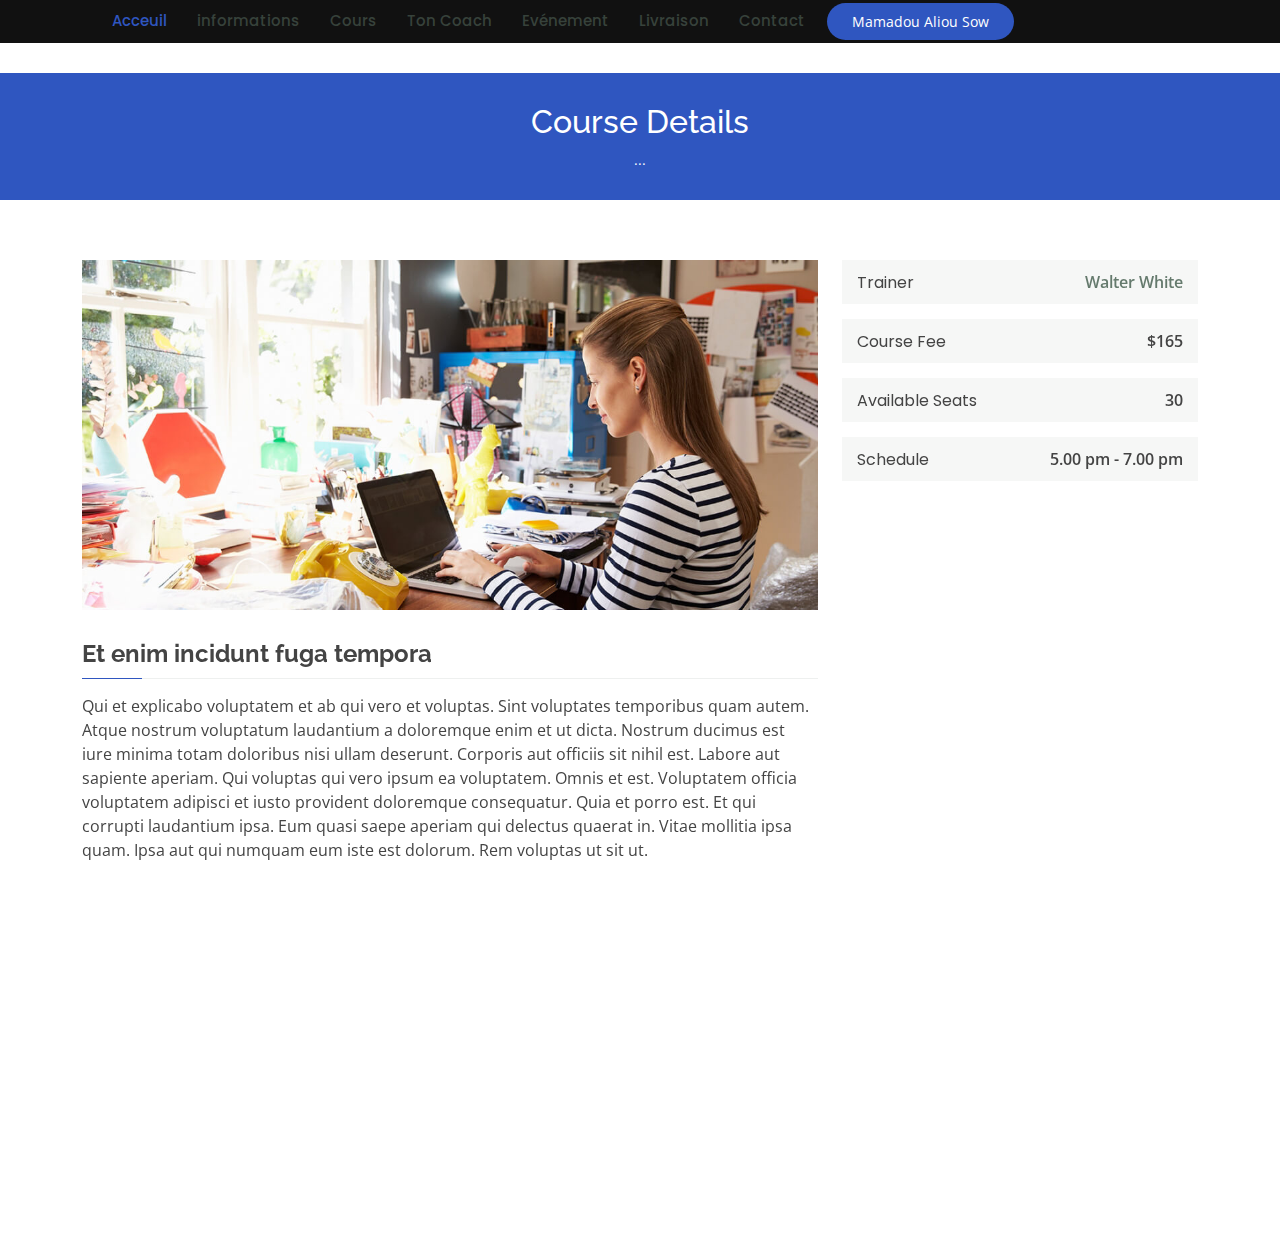
==== course-details.html @ 2ec9f380 "Initial commit" ====
<!DOCTYPE html>
<html lang="en">

<head>
  <meta charset="utf-8">
  <meta content="width=device-width, initial-scale=1.0" name="viewport">

  <title>Course Details - Mentor Bootstrap Template</title>
  <meta content="" name="description">
  <meta content="" name="keywords">

  <!-- Favicons -->
  <link href="assets/img/JunshTech Logo.png" rel="icon">

  <!-- Google Fonts -->
  <link href="https://fonts.googleapis.com/css?family=Open+Sans:300,300i,400,400i,600,600i,700,700i|Raleway:300,300i,400,400i,500,500i,600,600i,700,700i|Poppins:300,300i,400,400i,500,500i,600,600i,700,700i" rel="stylesheet">

  <!-- Vendor CSS Files -->
  <link href="assets/vendor/animate.css/animate.min.css" rel="stylesheet">
  <link href="assets/vendor/aos/aos.css" rel="stylesheet">
  <link href="assets/vendor/bootstrap/css/bootstrap.min.css" rel="stylesheet">
  <link href="assets/vendor/bootstrap-icons/bootstrap-icons.css" rel="stylesheet">
  <link href="assets/vendor/boxicons/css/boxicons.min.css" rel="stylesheet">
  <link href="assets/vendor/remixicon/remixicon.css" rel="stylesheet">
  <link href="assets/vendor/swiper/swiper-bundle.min.css" rel="stylesheet">

  <!-- Template Main CSS File -->
  <link href="assets/css/style.css" rel="stylesheet">

  
</head>

<body>

  <!-- ======= Header ======= -->
  <header id="header" class="fixed-top ">
    <div class="container d-flex align-items-center"> 
      <nav id="navbar" class="navbar">
        <ul>
          <li><a class="active" href="index.html">Acceuil</a></li>
          <li><a href="about.html">informations</a></li>
          <li><a href="courses.html">Cours</a></li>
          <li><a href="trainers.html">Ton Coach</a></li>
          <li><a href="events.html">Evénement</a></li>
          <li><a href="livraison.html">Livraison</a></li>
          <li><a href="contact.html">Contact</a></li>
        </ul>
        <i class="bi bi-list mobile-nav-toggle"></i>
      </nav><!-- .navbar -->

      <a href="about.html" class="get-started-btn">Mamadou Aliou Sow</a>

    </div>
  </header><!-- End Header -->


  <main id="main">

    <!-- ======= Breadcrumbs ======= -->
    <div class="breadcrumbs" data-aos="fade-in">
      <div class="container">
        <h2>Course Details</h2>
        <p>... </p>
      </div>
    </div><!-- End Breadcrumbs -->

    <!-- ======= Cource Details Section ======= -->
    <section id="course-details" class="course-details">
      <div class="container" data-aos="fade-up">

        <div class="row">
          <div class="col-lg-8">
            <img src="assets/img/course-details.jpg" class="img-fluid" alt="">
            <h3>Et enim incidunt fuga tempora</h3>
            <p>
              Qui et explicabo voluptatem et ab qui vero et voluptas. Sint voluptates temporibus quam autem. Atque nostrum voluptatum laudantium a doloremque enim et ut dicta. Nostrum ducimus est iure minima totam doloribus nisi ullam deserunt. Corporis aut officiis sit nihil est. Labore aut sapiente aperiam.
              Qui voluptas qui vero ipsum ea voluptatem. Omnis et est. Voluptatem officia voluptatem adipisci et iusto provident doloremque consequatur. Quia et porro est. Et qui corrupti laudantium ipsa.
              Eum quasi saepe aperiam qui delectus quaerat in. Vitae mollitia ipsa quam. Ipsa aut qui numquam eum iste est dolorum. Rem voluptas ut sit ut.
            </p>
          </div>
          <div class="col-lg-4">

            <div class="course-info d-flex justify-content-between align-items-center">
              <h5>Trainer</h5>
              <p><a href="#">Walter White</a></p>
            </div>

            <div class="course-info d-flex justify-content-between align-items-center">
              <h5>Course Fee</h5>
              <p>$165</p>
            </div>

            <div class="course-info d-flex justify-content-between align-items-center">
              <h5>Available Seats</h5>
              <p>30</p>
            </div>

            <div class="course-info d-flex justify-content-between align-items-center">
              <h5>Schedule</h5>
              <p>5.00 pm - 7.00 pm</p>
            </div>

          </div>
        </div>

      </div>
    </section><!-- End Cource Details Section -->

    <!-- ======= Cource Details Tabs Section ======= -->
    <section id="cource-details-tabs" class="cource-details-tabs">
      <div class="container" data-aos="fade-up">

        <div class="row">
          <div class="col-lg-3">
            <ul class="nav nav-tabs flex-column">
              <li class="nav-item">
                <a class="nav-link active show" data-bs-toggle="tab" href="#tab-1">Modi sit est</a>
              </li>
              <li class="nav-item">
                <a class="nav-link" data-bs-toggle="tab" href="#tab-2">Unde praesentium sed</a>
              </li>
              <li class="nav-item">
                <a class="nav-link" data-bs-toggle="tab" href="#tab-3">Pariatur explicabo vel</a>
              </li>
              <li class="nav-item">
                <a class="nav-link" data-bs-toggle="tab" href="#tab-4">Nostrum qui quasi</a>
              </li>
              <li class="nav-item">
                <a class="nav-link" data-bs-toggle="tab" href="#tab-5">Iusto ut expedita aut</a>
              </li>
            </ul>
          </div>
          <div class="col-lg-9 mt-4 mt-lg-0">
            <div class="tab-content">
              <div class="tab-pane active show" id="tab-1">
                <div class="row">
                  <div class="col-lg-8 details order-2 order-lg-1">
                    <h3>Architecto ut aperiam autem id</h3>
                    <p class="fst-italic">Qui laudantium consequatur laborum sit qui ad sapiente dila parde sonata raqer a videna mareta paulona marka</p>
                    <p>Et nobis maiores eius. Voluptatibus ut enim blanditiis atque harum sint. Laborum eos ipsum ipsa odit magni. Incidunt hic ut molestiae aut qui. Est repellat minima eveniet eius et quis magni nihil. Consequatur dolorem quaerat quos qui similique accusamus nostrum rem vero</p>
                  </div>
                  <div class="col-lg-4 text-center order-1 order-lg-2">
                    <img src="assets/img/course-details-tab-1.png" alt="" class="img-fluid">
                  </div>
                </div>
              </div>
              <div class="tab-pane" id="tab-2">
                <div class="row">
                  <div class="col-lg-8 details order-2 order-lg-1">
                    <h3>Et blanditiis nemo veritatis excepturi</h3>
                    <p class="fst-italic">Qui laudantium consequatur laborum sit qui ad sapiente dila parde sonata raqer a videna mareta paulona marka</p>
                    <p>Ea ipsum voluptatem consequatur quis est. Illum error ullam omnis quia et reiciendis sunt sunt est. Non aliquid repellendus itaque accusamus eius et velit ipsa voluptates. Optio nesciunt eaque beatae accusamus lerode pakto madirna desera vafle de nideran pal</p>
                  </div>
                  <div class="col-lg-4 text-center order-1 order-lg-2">
                    <img src="assets/img/course-details-tab-2.png" alt="" class="img-fluid">
                  </div>
                </div>
              </div>
              <div class="tab-pane" id="tab-3">
                <div class="row">
                  <div class="col-lg-8 details order-2 order-lg-1">
                    <h3>Impedit facilis occaecati odio neque aperiam sit</h3>
                    <p class="fst-italic">Eos voluptatibus quo. Odio similique illum id quidem non enim fuga. Qui natus non sunt dicta dolor et. In asperiores velit quaerat perferendis aut</p>
                    <p>Iure officiis odit rerum. Harum sequi eum illum corrupti culpa veritatis quisquam. Neque necessitatibus illo rerum eum ut. Commodi ipsam minima molestiae sed laboriosam a iste odio. Earum odit nesciunt fugiat sit ullam. Soluta et harum voluptatem optio quae</p>
                  </div>
                  <div class="col-lg-4 text-center order-1 order-lg-2">
                    <img src="assets/img/course-details-tab-3.png" alt="" class="img-fluid">
                  </div>
                </div>
              </div>
              <div class="tab-pane" id="tab-4">
                <div class="row">
                  <div class="col-lg-8 details order-2 order-lg-1">
                    <h3>Fuga dolores inventore laboriosam ut est accusamus laboriosam dolore</h3>
                    <p class="fst-italic">Totam aperiam accusamus. Repellat consequuntur iure voluptas iure porro quis delectus</p>
                    <p>Eaque consequuntur consequuntur libero expedita in voluptas. Nostrum ipsam necessitatibus aliquam fugiat debitis quis velit. Eum ex maxime error in consequatur corporis atque. Eligendi asperiores sed qui veritatis aperiam quia a laborum inventore</p>
                  </div>
                  <div class="col-lg-4 text-center order-1 order-lg-2">
                    <img src="assets/img/course-details-tab-4.png" alt="" class="img-fluid">
                  </div>
                </div>
              </div>
              <div class="tab-pane" id="tab-5">
                <div class="row">
                  <div class="col-lg-8 details order-2 order-lg-1">
                    <h3>Est eveniet ipsam sindera pad rone matrelat sando reda</h3>
                    <p class="fst-italic">Omnis blanditiis saepe eos autem qui sunt debitis porro quia.</p>
                    <p>Exercitationem nostrum omnis. Ut reiciendis repudiandae minus. Omnis recusandae ut non quam ut quod eius qui. Ipsum quia odit vero atque qui quibusdam amet. Occaecati sed est sint aut vitae molestiae voluptate vel</p>
                  </div>
                  <div class="col-lg-4 text-center order-1 order-lg-2">
                    <img src="assets/img/course-details-tab-5.png" alt="" class="img-fluid">
                  </div>
                </div>
              </div>
            </div>
          </div>
        </div>

      </div>
    </section><!-- End Cource Details Tabs Section -->

  </main><!-- End #main -->

 
  <!-- Vendor JS Files -->
  <script src="assets/vendor/purecounter/purecounter.js"></script>
  <script src="assets/vendor/aos/aos.js"></script>
  <script src="assets/vendor/bootstrap/js/bootstrap.bundle.min.js"></script>
  <script src="assets/vendor/swiper/swiper-bundle.min.js"></script>
  <script src="assets/vendor/php-email-form/validate.js"></script>

  <!-- Template Main JS File -->
  <script src="assets/js/main.js"></script>

</body>

</html>
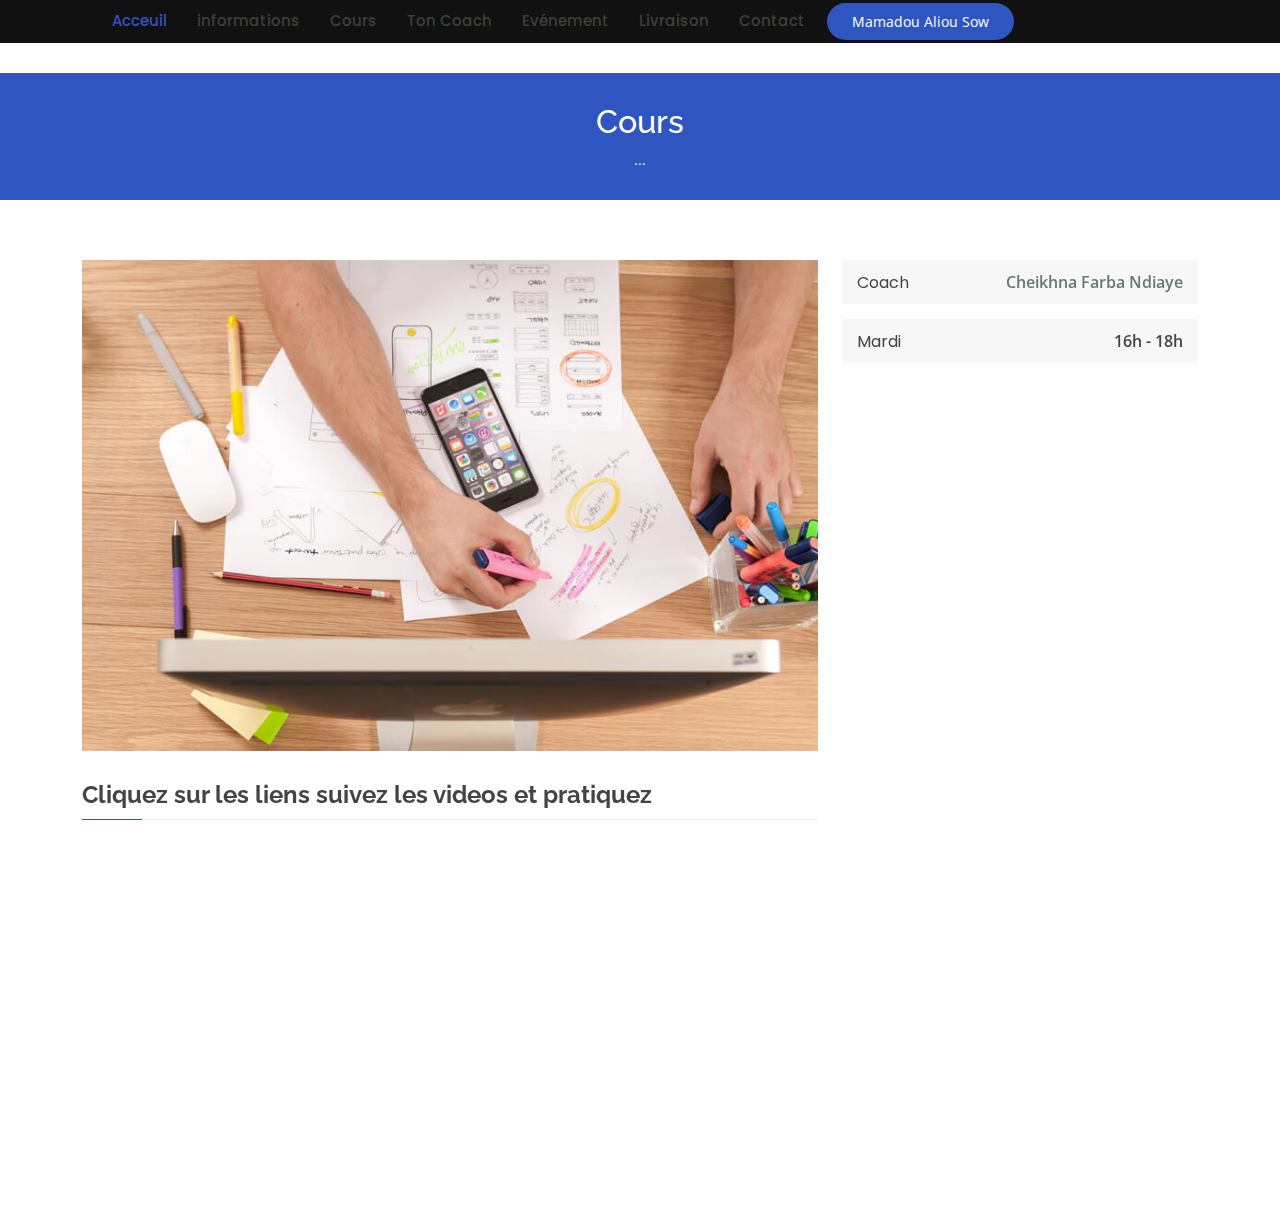
==== commit 42564c50: "Commentaire commit" ====
--- a/course-details.html
+++ b/course-details.html
@@ -5,7 +5,7 @@
   <meta charset="utf-8">
   <meta content="width=device-width, initial-scale=1.0" name="viewport">
 
-  <title>Course Details - Mentor Bootstrap Template</title>
+  <title>Cours</title>
   <meta content="" name="description">
   <meta content="" name="keywords">
 
@@ -59,7 +59,7 @@
     <!-- ======= Breadcrumbs ======= -->
     <div class="breadcrumbs" data-aos="fade-in">
       <div class="container">
-        <h2>Course Details</h2>
+        <h2>Cours</h2>
         <p>... </p>
       </div>
     </div><!-- End Breadcrumbs -->
@@ -71,40 +71,27 @@
         <div class="row">
           <div class="col-lg-8">
             <img src="assets/img/course-details.jpg" class="img-fluid" alt="">
-            <h3>Et enim incidunt fuga tempora</h3>
-            <p>
-              Qui et explicabo voluptatem et ab qui vero et voluptas. Sint voluptates temporibus quam autem. Atque nostrum voluptatum laudantium a doloremque enim et ut dicta. Nostrum ducimus est iure minima totam doloribus nisi ullam deserunt. Corporis aut officiis sit nihil est. Labore aut sapiente aperiam.
-              Qui voluptas qui vero ipsum ea voluptatem. Omnis et est. Voluptatem officia voluptatem adipisci et iusto provident doloremque consequatur. Quia et porro est. Et qui corrupti laudantium ipsa.
-              Eum quasi saepe aperiam qui delectus quaerat in. Vitae mollitia ipsa quam. Ipsa aut qui numquam eum iste est dolorum. Rem voluptas ut sit ut.
-            </p>
+            <h3>Cliquez sur les liens suivez les videos et pratiquez</h3>
+            
           </div>
           <div class="col-lg-4">
 
             <div class="course-info d-flex justify-content-between align-items-center">
-              <h5>Trainer</h5>
-              <p><a href="#">Walter White</a></p>
+              <h5>Coach</h5>
+              <p><a href="#">Cheikhna Farba Ndiaye</a></p>
             </div>
 
             <div class="course-info d-flex justify-content-between align-items-center">
-              <h5>Course Fee</h5>
-              <p>$165</p>
+              <h5>Mardi</h5>
+              <p>16h - 18h</p>
             </div>
 
-            <div class="course-info d-flex justify-content-between align-items-center">
-              <h5>Available Seats</h5>
-              <p>30</p>
-            </div>
-
-            <div class="course-info d-flex justify-content-between align-items-center">
-              <h5>Schedule</h5>
-              <p>5.00 pm - 7.00 pm</p>
-            </div>
-
           </div>
         </div>
 
       </div>
-    </section><!-- End Cource Details Section -->
+    </section>
+    <!-- End Cource Details Section -->
 
     <!-- ======= Cource Details Tabs Section ======= -->
     <section id="cource-details-tabs" class="cource-details-tabs">
@@ -114,19 +101,19 @@
           <div class="col-lg-3">
             <ul class="nav nav-tabs flex-column">
               <li class="nav-item">
-                <a class="nav-link active show" data-bs-toggle="tab" href="#tab-1">Modi sit est</a>
-              </li>
-              <li class="nav-item">
-                <a class="nav-link" data-bs-toggle="tab" href="#tab-2">Unde praesentium sed</a>
-              </li>
-              <li class="nav-item">
-                <a class="nav-link" data-bs-toggle="tab" href="#tab-3">Pariatur explicabo vel</a>
-              </li>
-              <li class="nav-item">
-                <a class="nav-link" data-bs-toggle="tab" href="#tab-4">Nostrum qui quasi</a>
-              </li>
-              <li class="nav-item">
-                <a class="nav-link" data-bs-toggle="tab" href="#tab-5">Iusto ut expedita aut</a>
+                <a class="nav-link active show" data-bs-toggle="tab" href="#tab-1">Bases HTML</a>
+              </li>
+              <li class="nav-item">
+                <a class="nav-link" data-bs-toggle="tab" href="#tab-2">Base en CSS</a>
+              </li>
+              <li class="nav-item">
+                <a class="nav-link" data-bs-toggle="tab" href="#tab-3">Pratique HTML/CSS</a>
+              </li>
+              <li class="nav-item">
+                <a class="nav-link" data-bs-toggle="tab" href="#tab-4">Bootstrap</a>
+              </li>
+              <li class="nav-item">
+                <a class="nav-link" data-bs-toggle="tab" href="#tab-5">Pratique Général</a>
               </li>
             </ul>
           </div>
@@ -135,16 +122,24 @@
               <div class="tab-pane active show" id="tab-1">
                 <div class="row">
                   <div class="col-lg-8 details order-2 order-lg-1">
-                    <h3>Architecto ut aperiam autem id</h3>
-                    <p class="fst-italic">Qui laudantium consequatur laborum sit qui ad sapiente dila parde sonata raqer a videna mareta paulona marka</p>
-                    <p>Et nobis maiores eius. Voluptatibus ut enim blanditiis atque harum sint. Laborum eos ipsum ipsa odit magni. Incidunt hic ut molestiae aut qui. Est repellat minima eveniet eius et quis magni nihil. Consequatur dolorem quaerat quos qui similique accusamus nostrum rem vero</p>
+                    <h3>Tâches N° 1  <br>
+
+                      Durée: 100h  <br>
+                      
+                      Tâche 0 : Bases de HTML5 et CSS3 <br>
+                      
+                      Suivre ce tutoriel et reproduire tous les exercices ; créer un quiz de 100 questions à la fin du cours <br>
+                      
+                      
+                    <a href="https://www.youtube.com/playlist?list=PLwLsbqvBlImHG5yeUCXJ1aqNMgUKi1NK3">Liens utiles</a>  </h3>
+                    <p class="fst-italic"></p>
                   </div>
                   <div class="col-lg-4 text-center order-1 order-lg-2">
                     <img src="assets/img/course-details-tab-1.png" alt="" class="img-fluid">
                   </div>
                 </div>
               </div>
-              <div class="tab-pane" id="tab-2">
+              <!-- <div class="tab-pane" id="tab-2">
                 <div class="row">
                   <div class="col-lg-8 details order-2 order-lg-1">
                     <h3>Et blanditiis nemo veritatis excepturi</h3>
@@ -191,7 +186,7 @@
                     <img src="assets/img/course-details-tab-5.png" alt="" class="img-fluid">
                   </div>
                 </div>
-              </div>
+              </div> -->
             </div>
           </div>
         </div>
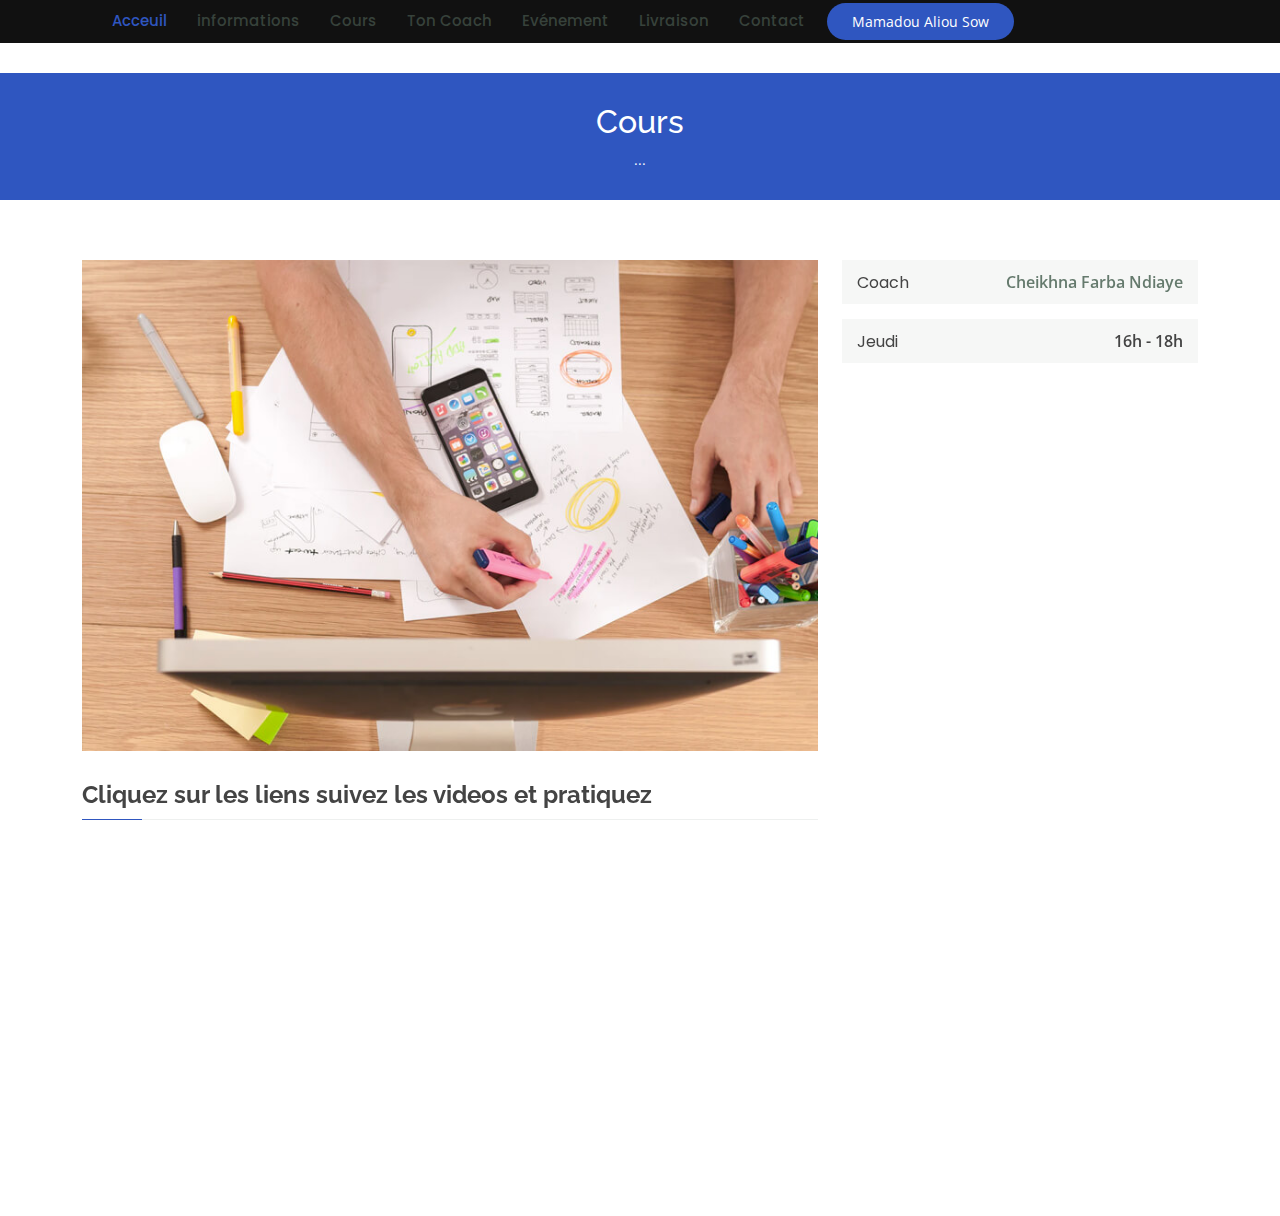
==== commit 71b34017: "Update course-details.html" ====
--- a/course-details.html
+++ b/course-details.html
@@ -82,7 +82,7 @@
             </div>
 
             <div class="course-info d-flex justify-content-between align-items-center">
-              <h5>Mardi</h5>
+              <h5>Jeudi</h5>
               <p>16h - 18h</p>
             </div>
 
@@ -209,4 +209,4 @@
 
 </body>
 
-</html>+</html>
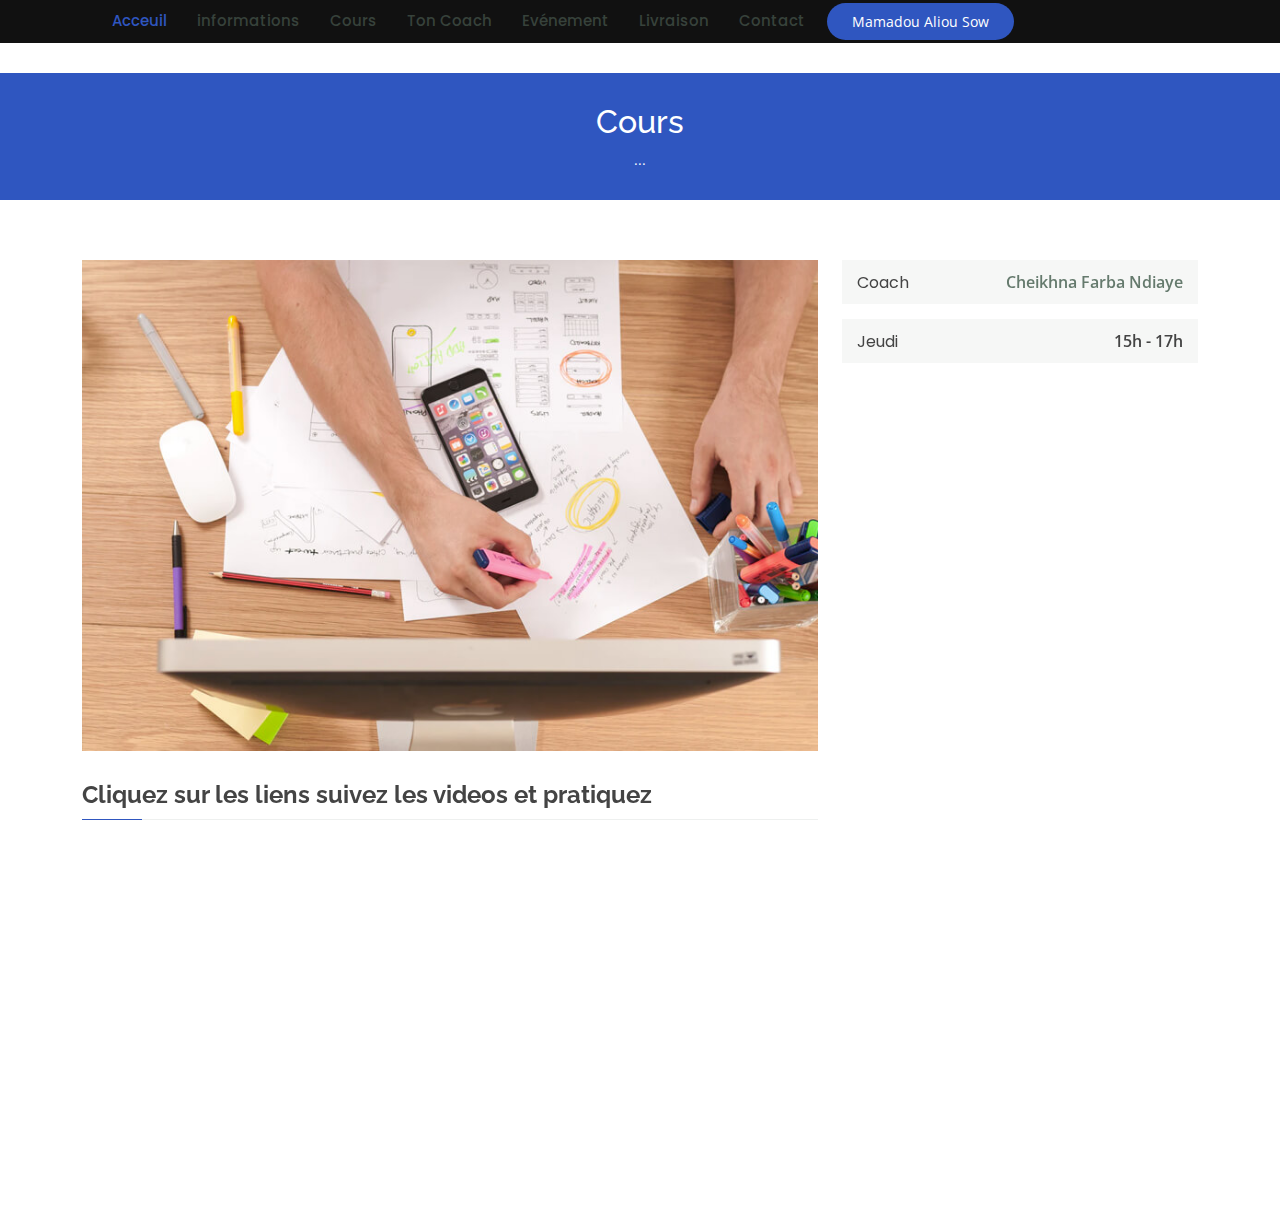
==== commit 80cd94eb: "Update course-details.html" ====
--- a/course-details.html
+++ b/course-details.html
@@ -83,7 +83,7 @@
 
             <div class="course-info d-flex justify-content-between align-items-center">
               <h5>Jeudi</h5>
-              <p>16h - 18h</p>
+              <p>15h - 17h</p>
             </div>
 
           </div>
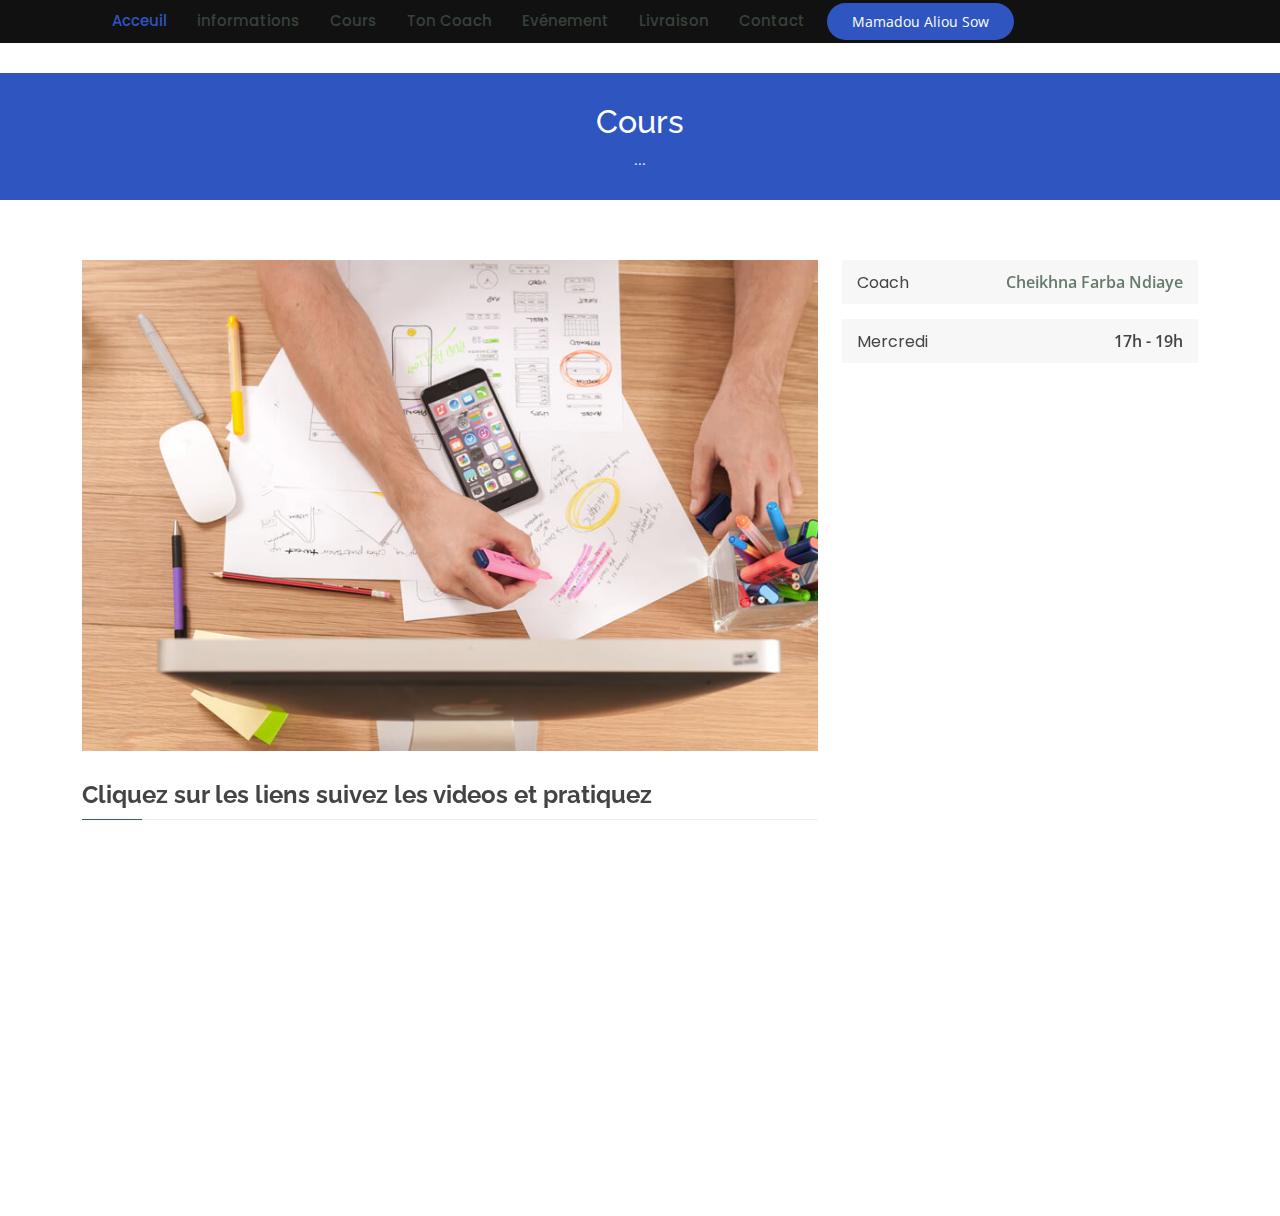
==== commit 204f2faa: "Update course-details.html" ====
--- a/course-details.html
+++ b/course-details.html
@@ -82,8 +82,8 @@
             </div>
 
             <div class="course-info d-flex justify-content-between align-items-center">
-              <h5>Jeudi</h5>
-              <p>15h - 17h</p>
+              <h5>Mercredi</h5>
+              <p>17h - 19h</p>
             </div>
 
           </div>
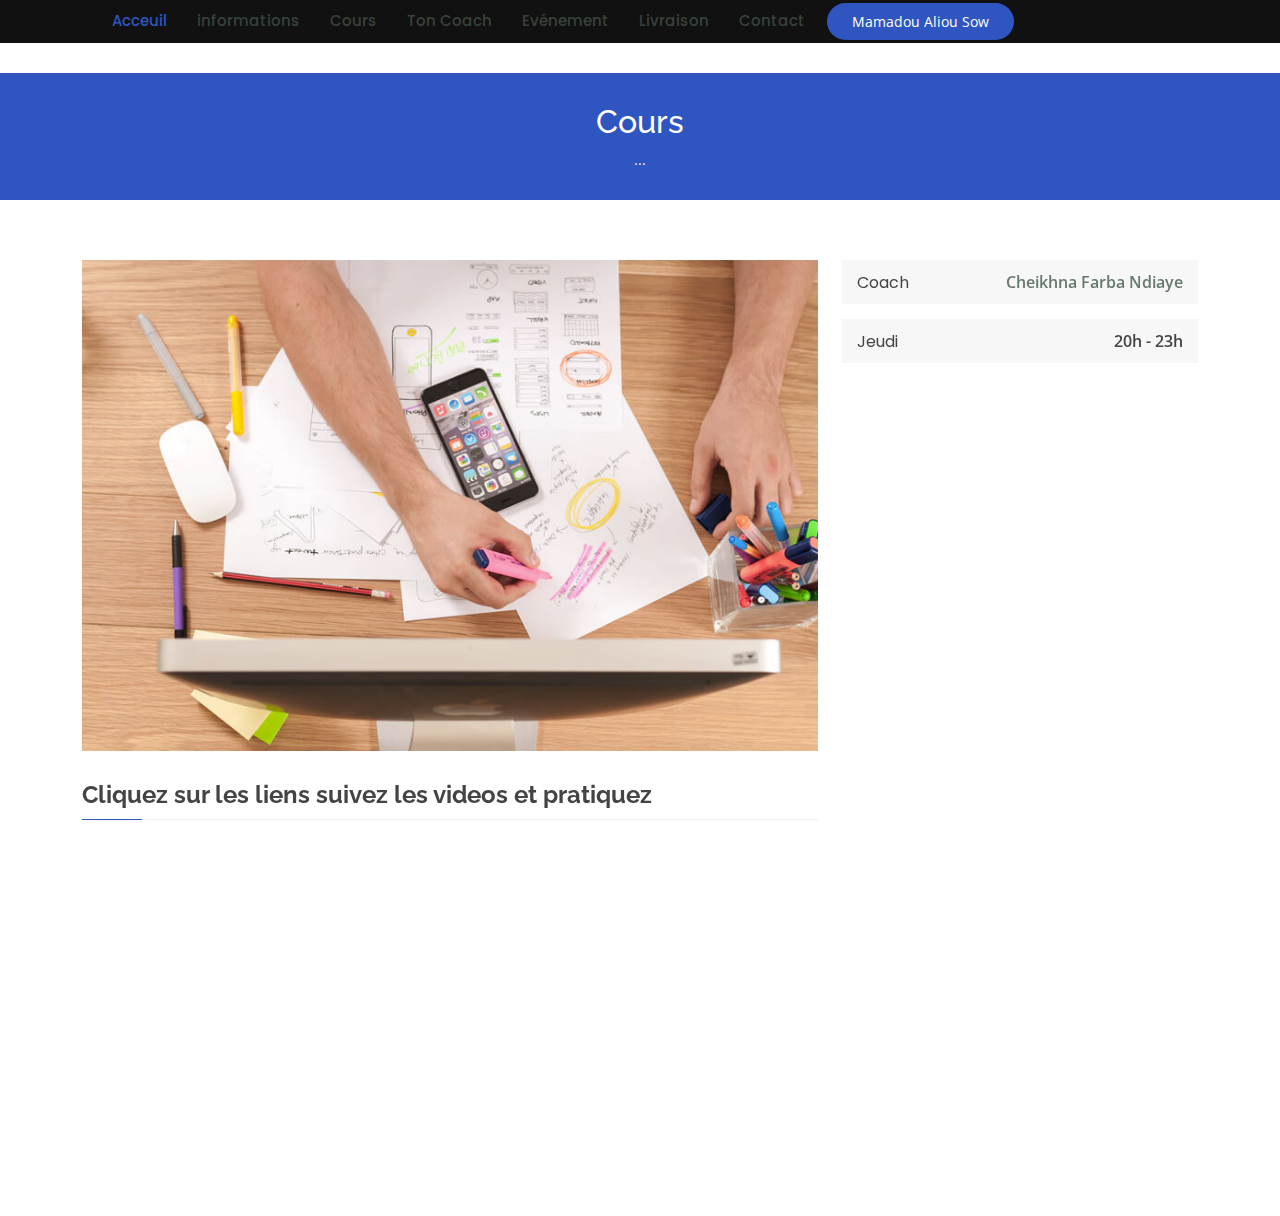
==== commit 6480a1ba: "commentaire commit" ====
--- a/course-details.html
+++ b/course-details.html
@@ -82,8 +82,8 @@
             </div>
 
             <div class="course-info d-flex justify-content-between align-items-center">
-              <h5>Mercredi</h5>
-              <p>17h - 19h</p>
+              <h5>Jeudi</h5>
+              <p>20h - 23h</p>
             </div>
 
           </div>
@@ -131,7 +131,7 @@
                       Suivre ce tutoriel et reproduire tous les exercices ; créer un quiz de 100 questions à la fin du cours <br>
                       
                       
-                    <a href="https://www.youtube.com/playlist?list=PLwLsbqvBlImHG5yeUCXJ1aqNMgUKi1NK3">Liens utiles</a>  </h3>
+                    <a href="https://www.youtube.com/playlist?list=PLwLsbqvBlImHG5yeUCXJ1aqNMgUKi1NK3">Lien utile</a>  </h3>
                     <p class="fst-italic"></p>
                   </div>
                   <div class="col-lg-4 text-center order-1 order-lg-2">
--- a/assets/css/style.css
+++ b/assets/css/style.css
@@ -741,84 +741,41 @@
 /*--------------------------------------------------------------
 # Testimonials
 --------------------------------------------------------------*/
-.testimonials .testimonial-wrap {
-  padding-left: 50px;
-}
-.testimonials .testimonials-carousel, .testimonials .testimonials-slider {
+.cet {
+  padding-left: 100px;
+}
+.cet {
   overflow: hidden;
 }
-.testimonials .testimonial-item {
-  box-sizing: content-box;
-  padding: 30px 30px 30px 60px;
-  margin: 30px 15px;
-  min-height: 200px;
-  border: 1px solid #eef0ef;
+.cet {
   position: relative;
-  background: #fff;
-}
-.testimonials .testimonial-item .testimonial-img {
-  width: 90px;
+  background: #f4f7ff;
+}
+.cet {
   border-radius: 10px;
-  border: 6px solid #fff;
+  border: 6px solid #f4f7ff;
   position: absolute;
   left: -45px;
 }
-.testimonials .testimonial-item h3 {
-  font-size: 18px;
+.cet {
+  font-size: 25px;
   font-weight: bold;
   margin: 10px 0 5px 0;
   color: #111;
 }
-.testimonials .testimonial-item h4 {
-  font-size: 14px;
-  color: #999;
-  margin: 0;
-}
-.testimonials .testimonial-item .quote-icon-left, .testimonials .testimonial-item .quote-icon-right {
-  color: #c1ecce;
-  font-size: 26px;
-}
-.testimonials .testimonial-item .quote-icon-left {
-  display: inline-block;
-  left: -5px;
-  position: relative;
-}
-.testimonials .testimonial-item .quote-icon-right {
-  display: inline-block;
-  right: -5px;
-  position: relative;
-  top: 10px;
-}
-.testimonials .testimonial-item p {
-  font-style: italic;
-  margin: 15px auto 15px auto;
-}
-.testimonials .swiper-pagination {
-  margin-top: 20px;
-  position: relative;
-}
-.testimonials .swiper-pagination .swiper-pagination-bullet {
-  width: 12px;
-  height: 12px;
-  background-color: #fff;
-  opacity: 1;
-  border: 1px solid #2f56c0;
-}
-.testimonials .swiper-pagination .swiper-pagination-bullet-active {
-  background-color: #2f56c0;
-}
+
 @media (max-width: 767px) {
-  .testimonials .testimonial-wrap {
+  .cet {
     padding-left: 0;
   }
-  .testimonials .testimonials-carousel, .testimonials .testimonials-slider {
+  .cet {
     overflow: hidden;
   }
-  .testimonials .testimonial-item {
+  .cet{
     padding: 30px;
     margin: 15px;
   }
-  .testimonials .testimonial-item .testimonial-img {
+  .cet {
     position: static;
     left: auto;
   }
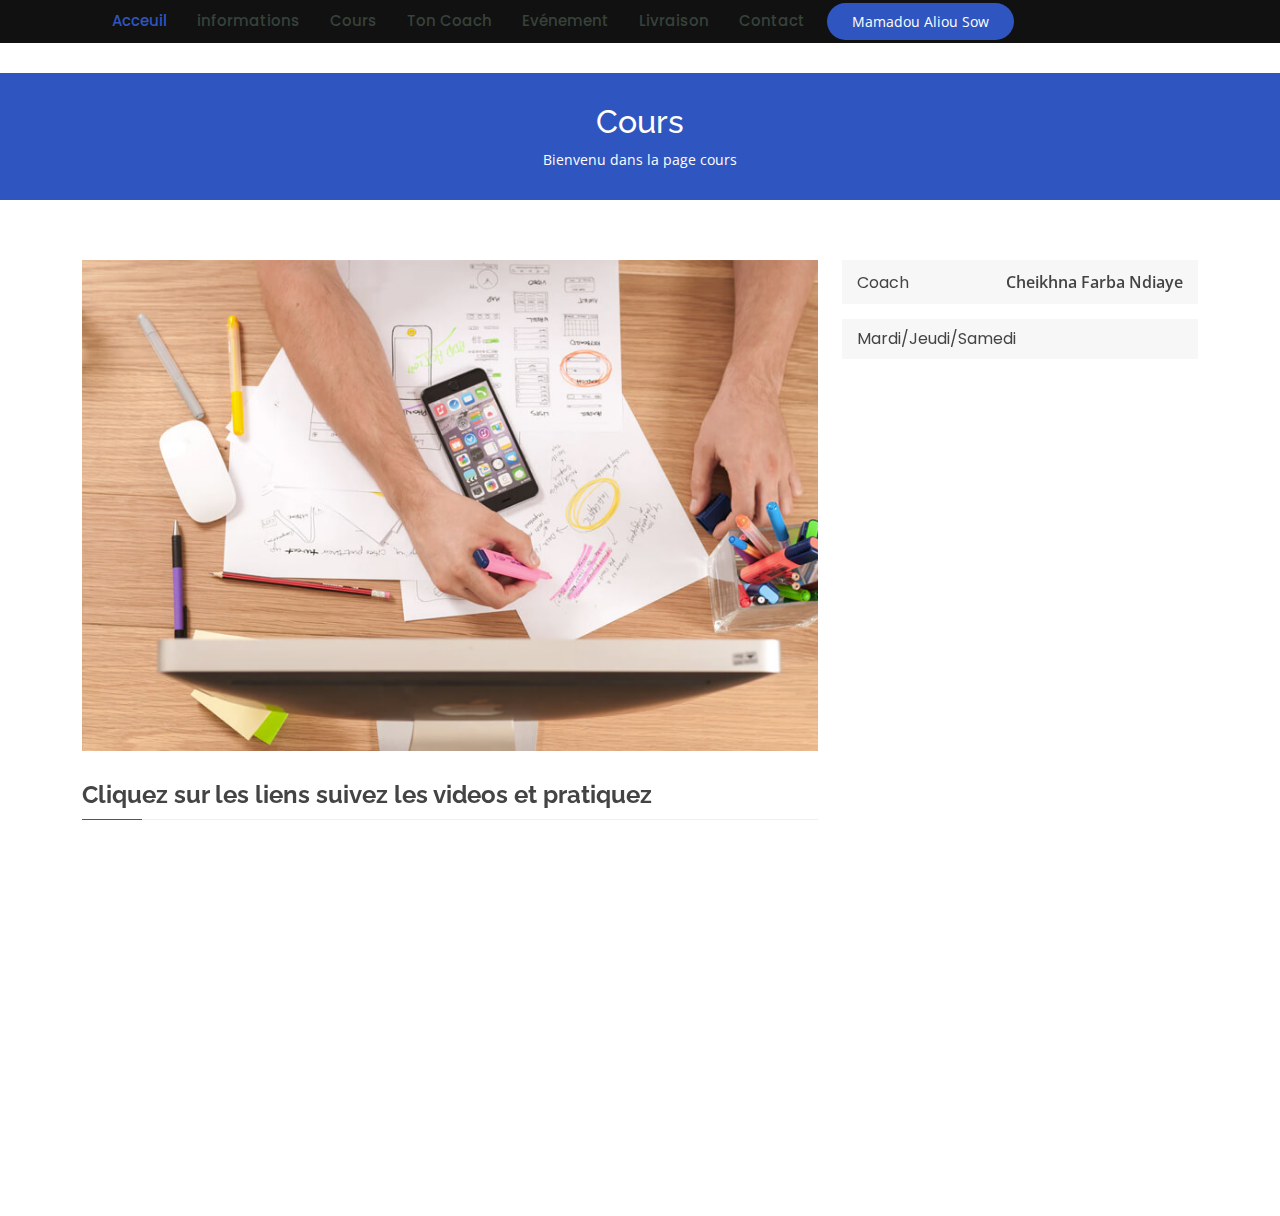
==== commit 47fe1a8b: "commentaire commit" ====
--- a/course-details.html
+++ b/course-details.html
@@ -60,9 +60,10 @@
     <div class="breadcrumbs" data-aos="fade-in">
       <div class="container">
         <h2>Cours</h2>
-        <p>... </p>
+        <p>Bienvenu dans la page cours</p>
       </div>
-    </div><!-- End Breadcrumbs -->
+    </div>
+    <!-- End Breadcrumbs -->
 
     <!-- ======= Cource Details Section ======= -->
     <section id="course-details" class="course-details">
@@ -78,12 +79,12 @@
 
             <div class="course-info d-flex justify-content-between align-items-center">
               <h5>Coach</h5>
-              <p><a href="#">Cheikhna Farba Ndiaye</a></p>
+              <p>Cheikhna Farba Ndiaye</p>
             </div>
 
             <div class="course-info d-flex justify-content-between align-items-center">
-              <h5>Jeudi</h5>
-              <p>20h - 23h</p>
+              <h5>Mardi/Jeudi/Samedi</h5>
+             
             </div>
 
           </div>
@@ -122,29 +123,21 @@
               <div class="tab-pane active show" id="tab-1">
                 <div class="row">
                   <div class="col-lg-8 details order-2 order-lg-1">
-                    <h3>Tâches N° 1  <br>
-
-                      Durée: 100h  <br>
-                      
-                      Tâche 0 : Bases de HTML5 et CSS3 <br>
-                      
-                      Suivre ce tutoriel et reproduire tous les exercices ; créer un quiz de 100 questions à la fin du cours <br>
-                      
-                      
-                    <a href="https://www.youtube.com/playlist?list=PLwLsbqvBlImHG5yeUCXJ1aqNMgUKi1NK3">Lien utile</a>  </h3>
-                    <p class="fst-italic"></p>
+                    <h3>Cours sur les Bases de HTML5 et CSS3<br>
+                     <p>Durée: 100h</p>
+                     <p class="tity">  Suivre ce tutoriel et reproduire tous les exercices ; créer un quiz de 100 questions à la fin du cours</p> 
+                    <a href="https://www.youtube.com/playlist?list=PLwLsbqvBlImHG5yeUCXJ1aqNMgUKi1NK3">Le cours</a>  </h3>
                   </div>
                   <div class="col-lg-4 text-center order-1 order-lg-2">
                     <img src="assets/img/course-details-tab-1.png" alt="" class="img-fluid">
                   </div>
                 </div>
               </div>
-              <!-- <div class="tab-pane" id="tab-2">
-                <div class="row">
-                  <div class="col-lg-8 details order-2 order-lg-1">
-                    <h3>Et blanditiis nemo veritatis excepturi</h3>
-                    <p class="fst-italic">Qui laudantium consequatur laborum sit qui ad sapiente dila parde sonata raqer a videna mareta paulona marka</p>
-                    <p>Ea ipsum voluptatem consequatur quis est. Illum error ullam omnis quia et reiciendis sunt sunt est. Non aliquid repellendus itaque accusamus eius et velit ipsa voluptates. Optio nesciunt eaque beatae accusamus lerode pakto madirna desera vafle de nideran pal</p>
+              <div class="tab-pane" id="tab-2">
+                <div class="row">
+                  <div class="col-lg-8 details order-2 order-lg-1">
+                    <h3>Apprendre le CSS au complet</h3>
+                    <p class="fst-italic"> <a href="https://www.youtube.com/watch?v=HDobHQfbRbo">Le Cours au complet</a></p>
                   </div>
                   <div class="col-lg-4 text-center order-1 order-lg-2">
                     <img src="assets/img/course-details-tab-2.png" alt="" class="img-fluid">
@@ -154,16 +147,16 @@
               <div class="tab-pane" id="tab-3">
                 <div class="row">
                   <div class="col-lg-8 details order-2 order-lg-1">
-                    <h3>Impedit facilis occaecati odio neque aperiam sit</h3>
-                    <p class="fst-italic">Eos voluptatibus quo. Odio similique illum id quidem non enim fuga. Qui natus non sunt dicta dolor et. In asperiores velit quaerat perferendis aut</p>
-                    <p>Iure officiis odit rerum. Harum sequi eum illum corrupti culpa veritatis quisquam. Neque necessitatibus illo rerum eum ut. Commodi ipsam minima molestiae sed laboriosam a iste odio. Earum odit nesciunt fugiat sit ullam. Soluta et harum voluptatem optio quae</p>
+                    <h3>Excercer en Html/CSS</h3>
+                    <p class="fst-italic"> <a href="https://www.bitdegree.org/courses/coding-for-beginners-space-doggos">Exercices</a> </p>
+                    <p>A la fin de cet exercice vous serez en capacité de mieux coder avec les deux premier language de programmation.</p>
                   </div>
                   <div class="col-lg-4 text-center order-1 order-lg-2">
                     <img src="assets/img/course-details-tab-3.png" alt="" class="img-fluid">
                   </div>
                 </div>
               </div>
-              <div class="tab-pane" id="tab-4">
+              <!-- <div class="tab-pane" id="tab-4">
                 <div class="row">
                   <div class="col-lg-8 details order-2 order-lg-1">
                     <h3>Fuga dolores inventore laboriosam ut est accusamus laboriosam dolore</h3>
@@ -174,8 +167,8 @@
                     <img src="assets/img/course-details-tab-4.png" alt="" class="img-fluid">
                   </div>
                 </div>
-              </div>
-              <div class="tab-pane" id="tab-5">
+              </div> -->
+              <!-- <div class="tab-pane" id="tab-5">
                 <div class="row">
                   <div class="col-lg-8 details order-2 order-lg-1">
                     <h3>Est eveniet ipsam sindera pad rone matrelat sando reda</h3>
--- a/assets/css/style.css
+++ b/assets/css/style.css
@@ -645,6 +645,9 @@
 .courses .course-content {
   padding: 15px;
 }
+.tity{
+  font-size: 16px;
+}
 .courses .course-content h3 {
   font-weight: 700;
   font-size: 20px;
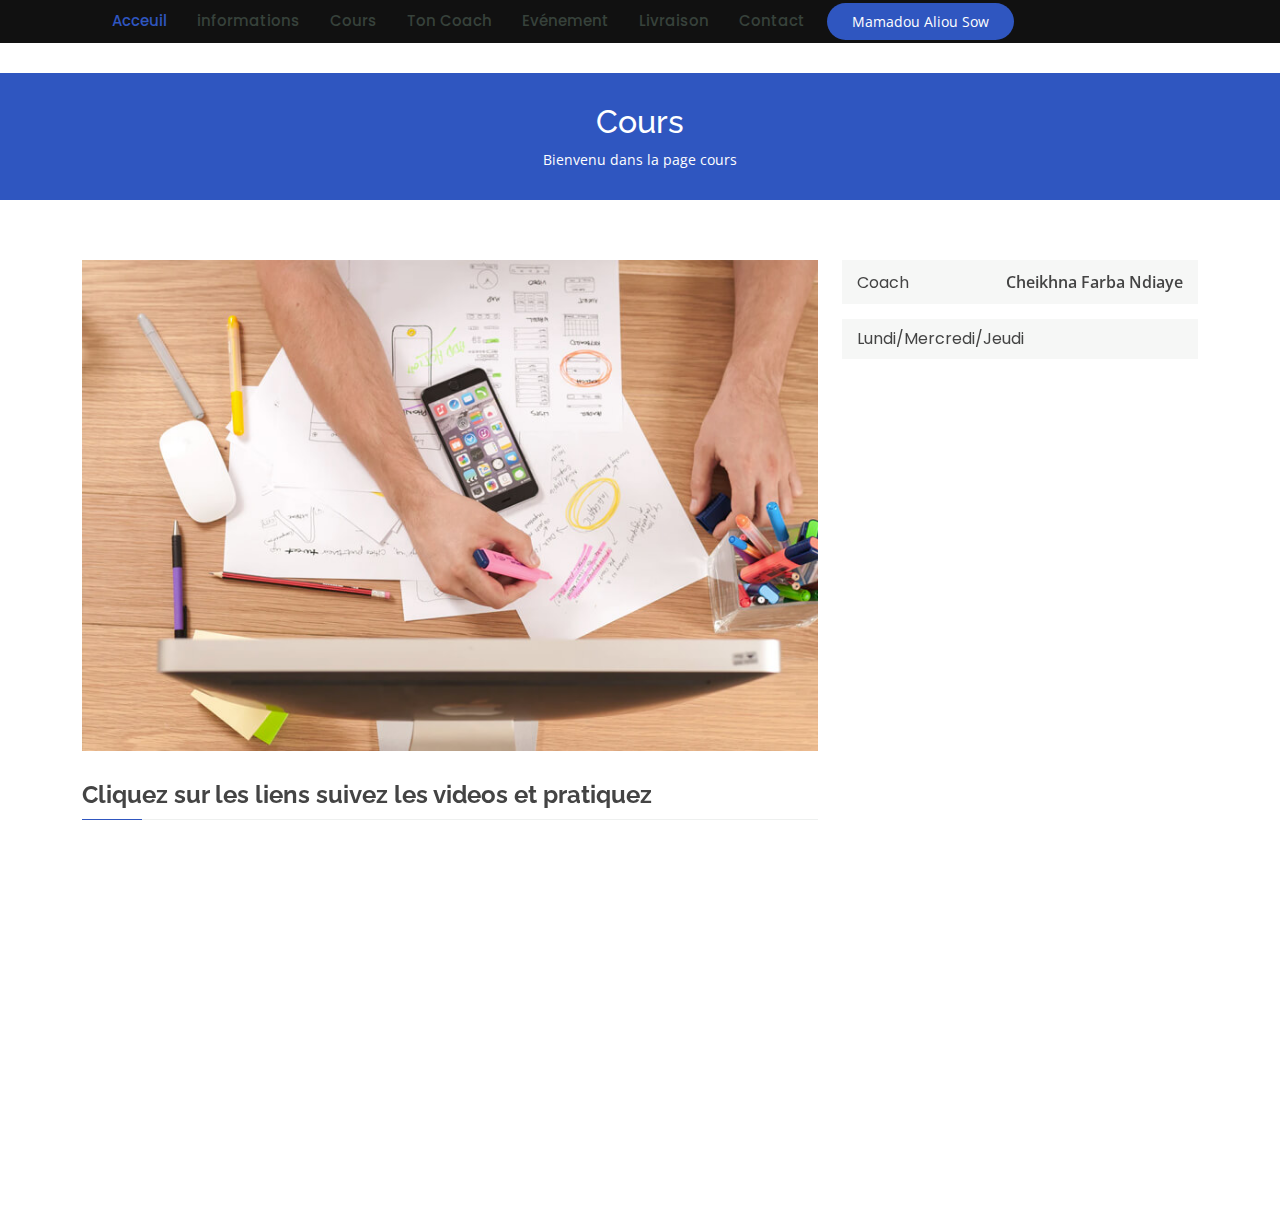
==== commit ba503cdc: "commentaire commit" ====
--- a/course-details.html
+++ b/course-details.html
@@ -83,7 +83,7 @@
             </div>
 
             <div class="course-info d-flex justify-content-between align-items-center">
-              <h5>Mardi/Jeudi/Samedi</h5>
+              <h5>Lundi/Mercredi/Jeudi</h5>
              
             </div>
 
@@ -126,7 +126,7 @@
                     <h3>Cours sur les Bases de HTML5 et CSS3<br>
                      <p>Durée: 100h</p>
                      <p class="tity">  Suivre ce tutoriel et reproduire tous les exercices ; créer un quiz de 100 questions à la fin du cours</p> 
-                    <a href="https://www.youtube.com/playlist?list=PLwLsbqvBlImHG5yeUCXJ1aqNMgUKi1NK3">Le cours</a>  </h3>
+                    <a href="coursvid.html">Le cours</a>  </h3>
                   </div>
                   <div class="col-lg-4 text-center order-1 order-lg-2">
                     <img src="assets/img/course-details-tab-1.png" alt="" class="img-fluid">
--- a/assets/css/style.css
+++ b/assets/css/style.css
@@ -3,6 +3,7 @@
   color: #444444;
 }
 
+
 a {
   color: #47b2e4;
   text-decoration: none;
@@ -11,6 +12,7 @@
 a:hover {
   color: #73c5eb;
   text-decoration: none;
+  
 }
 
 h1, h2, h3, h4, h5, h6 {
